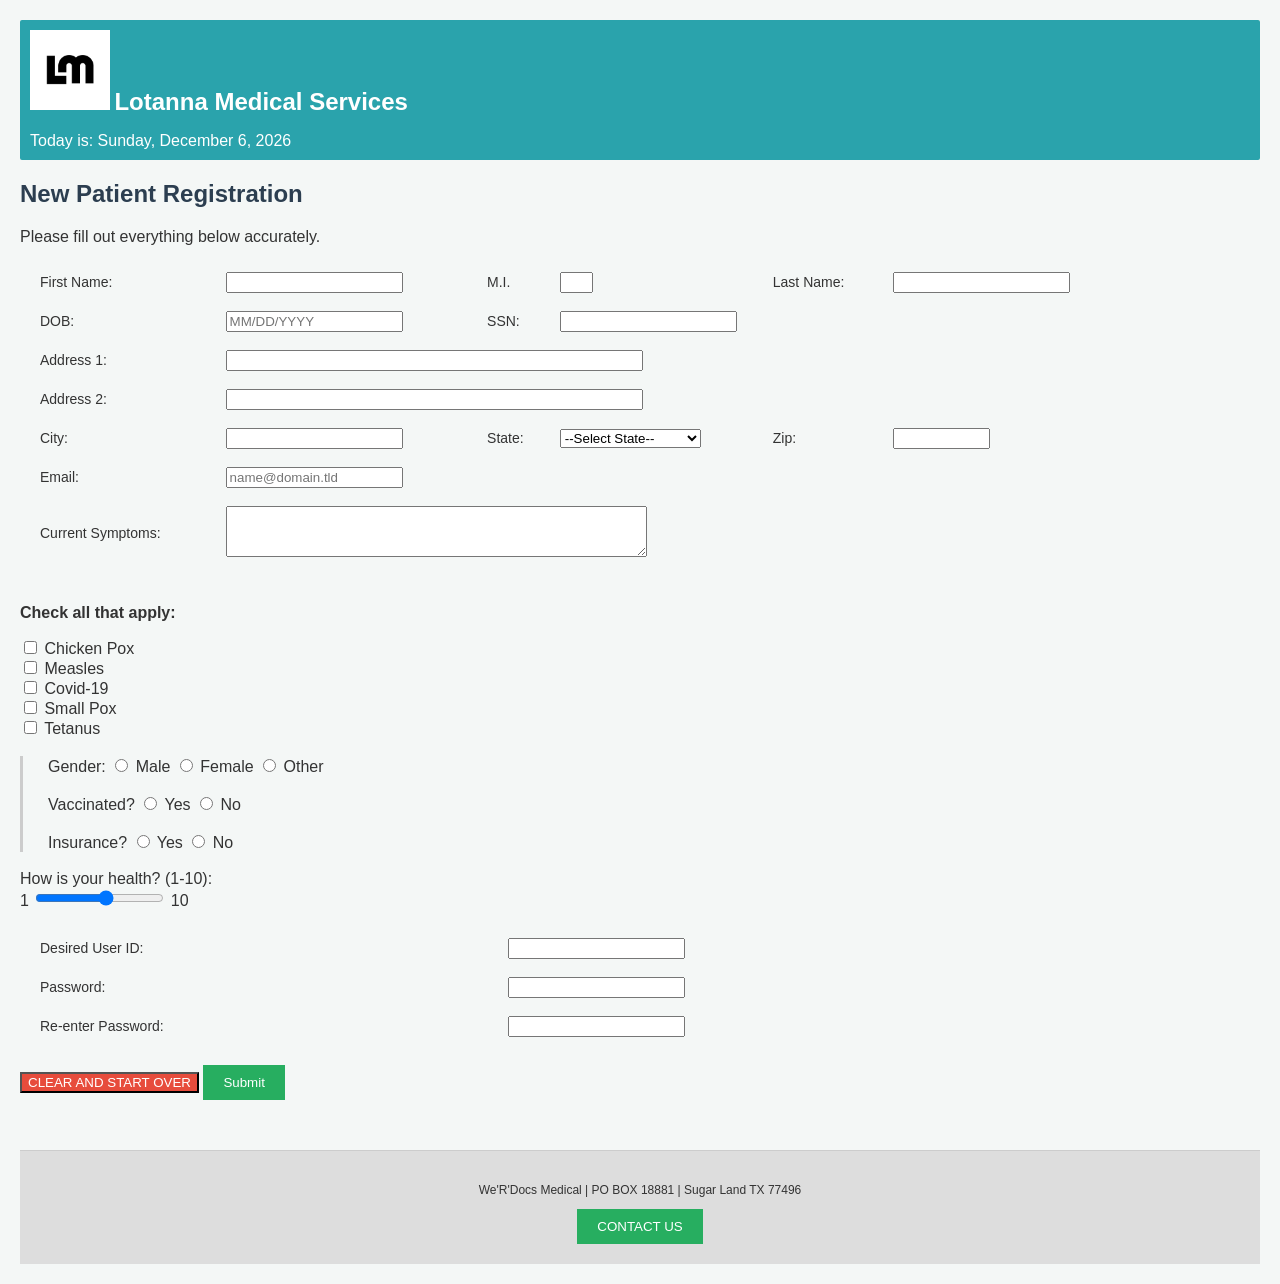
==== homework1/patient-form.html @ 5688ecb1 "Add files via upload Initial upload of all files of HW1" ====
<!DOCTYPE html>
<html lang="en">
<head>
<meta charset="UTF-8">
<title>Registration Form - WeRDocs</title>
<link rel="stylesheet" href="style.css">
</head>
<!-- The code looks messy but I am sure it works perfect. Its just that I did it in chunks and then finalized the thing. -->
<body>

   <div class="top_banner_div" style="padding: 10px; height: 120px;"> 
    <img src="logo.png" alt="clinic logo" height="80">
    <span style="font-size: 24px; font-weight: bold;">Lotanna Medical Services</span>
    <p id="date_display_v1"></p>
      </div>


    <div id="Main_body_area">
        <h2 class="form-title">New Patient Registration</h2>
        <p>Please fill out everything below accurately.</p>


        <form action="thankyou.html">
            
            <table cellpadding="5">
<tr>
    
<td>First Name:</td>
<td><input type="text" name="fName_input" maxlength="30" required></td>
                      
<td>M.I.</td>
<td><input type="text" name="mid_init" maxlength="1" size="2"></td>
                    
<td>Last Name:</td>
<td><input type="text" name="LName" maxlength="30" required></td>
</tr>

                <tr>
  <td>DOB:</td>
                    <td><input type="text" name="dob" placeholder="MM/DD/YYYY"></td>
<td>SSN:</td>
                    <td colspan="3"><input type="password" name="ssn_secret" maxlength="11"></td>
                </tr>

                <tr>
    <td>Address 1:</td>
<td colspan="5"><input type="text" name="addr1" size="50"></td>
                </tr>
                <tr>
                    <td>Address 2:</td>
                    <td colspan="5">
                        <input type="text" name="addr2" size="50">
                    </td>
                </tr>
                <tr>
    <td>City:</td>
<td><input type="text" name="city_val" maxlength="30"></td>
                   
<td>State:</td>
                    <td>
                        <select name="state_dropdown">
                <option value="">--Select State--</option>
                <option value="AL">Alabama</option>
                <option value="AK">Alaska</option>
                <option value="AZ">Arizona</option>
                <option value="AR">Arkansas</option>
                <option value="CA">California</option>
                <option value="CO">Colorado</option>
                <option value="CT">Connecticut</option>
                <option value="DE">Delaware</option>
                <option value="DC">District Of Columbia</option>
                <option value="FL">Florida</option>
                <option value="GA">Georgia</option>
                <option value="HI">Hawaii</option>
                <option value="ID">Idaho</option>
                <option value="IL">Illinois</option>
                <option value="IN">Indiana</option>
                <option value="IA">Iowa</option>
                <option value="KS">Kansas</option>
                <option value="KY">Kentucky</option>
                <option value="LA">Louisiana</option>
                <option value="ME">Maine</option>
                <option value="MD">Maryland</option>
                <option value="MA">Massachusetts</option>
                <option value="MI">Michigan</option>
                <option value="MN">Minnesota</option>
                <option value="MS">Mississippi</option>
                <option value="MO">Missouri</option>
                <option value="MT">Montana</option>
                <option value="NE">Nebraska</option>
                <option value="NV">Nevada</option>
                <option value="NH">New Hampshire</option>
                <option value="NJ">New Jersey</option>
                <option value="NM">New Mexico</option>
                <option value="NY">New York</option>
                <option value="NC">North Carolina</option>
                <option value="ND">North Dakota</option>
                <option value="OH">Ohio</option>
                <option value="OK">Oklahoma</option>
                <option value="OR">Oregon</option>
                <option value="PA">Pennsylvania</option>
                <option value="PR">Puerto Rico</option>
                <option value="RI">Rhode Island</option>
                <option value="SC">South Carolina</option>
                <option value="SD">South Dakota</option>
                <option value="TN">Tennessee</option>
                <option value="TX">Texas</option>
                <option value="UT">Utah</option>
                <option value="VT">Vermont</option>
                <option value="VA">Virginia</option>
                <option value="WA">Washington</option>
                <option value="WV">West Virginia</option>
                <option value="WI">Wisconsin</option>
                <option value="WY">Wyoming</option>
                        </select>
                    </td>
                    <td>Zip:</td>
<td><input type="text" name="zip_code" maxlength="10" size="10"></td>
                </tr>

                <tr>
<td>Email:</td>
                    <td colspan="5"><input type="email" name="user_email_address" placeholder="name@domain.tld"></td>
                </tr>

<tr>
                    <td>Current Symptoms:</td>
                    <td colspan="5">
<textarea name="symptom_txt" rows="3" cols="50"></textarea>
                    </td>
                </tr>
            </table>

            <br>
<div class="check-box-zone">
                <p><strong>Check all that apply:</strong></p>
                <input type="checkbox" name="hx1" value="pox"> Chicken Pox <br>
<input type="checkbox" name="hx2" value="measles"> Measles <br>
                <input type="checkbox" name="hx3" value="covid"> Covid-19 <br>
 <input type="checkbox" name="hx4" value="smallpox"> Small Pox <br>
                <input type="checkbox" name="hx5" value="tetanus"> Tetanus
</div>

            <br>
            <div class="radio-zone">
                Gender: 
                <input type="radio" name="g" value="M"> Male
                <input type="radio" name="g" value="F"> Female
                <input type="radio" name="g" value="O"> Other
                <br>
<br>
                Vaccinated? 
                <input type="radio" name="vax" value="Y"> Yes
<input type="radio" name="vax" value="N"> No
                <br><br>
                Insurance? 
                <input type="radio" name="ins" value="Y"> Yes
                <input type="radio" name="ins" value="N"> No
            </div>

            <br>
<div class="slider-box">
                How is your health? (1-10): <br>
                1 <input type="range" name="health_slide" min="1" max="10"> 10
            </div>

            <br>
            <table border="0">
<tr>
    <td>Desired User ID:</td>
    <td><input type="text" name="username_id" maxlength="20"></td>
</tr>
                <tr>
<td>Password:</td>
                    <td><input type="password" name="pwd1"></td>
                </tr>
<tr>
                    <td>Re-enter Password:</td>
<td><input type="password" name="pwd2"></td>
                </tr>
            </table>

<br>
            <input type="reset" value="CLEAR AND START OVER">
            <input type="submit" value="Submit">
        </form>
    </div>

    <div id="footer_section" style="margin-top: 50px; border-top: 1px solid #ccc;">
        <p>We'R'Docs Medical | PO BOX 18881 | Sugar Land TX 77496</p>
<button type="button" onclick="alert('Contacting...')">CONTACT US</button>
    </div>

    <script>
        // Ok, so created this script to get the day and date dynamically
        const dateObj = new Date();
const options = { weekday: 'long', year: 'numeric', month: 'long', day: 'numeric' };
        document.getElementById("date_display_v1").innerHTML = "Today is: " + dateObj.toLocaleDateString(undefined, options);
    </script>

</body>
</html>
---- homework1/style.css ----
/*
Program name: style.css
Author: Lotanna Ume-Ezeoke
Date: Feb 24, 2026
Description: styles for hw1. blue theme mostly.
*/

/* quick fix for the header size jump as my header was slightly changing its overall width when I jump on the thank you page from the first page */
.top_banner_div {
    min-height: 100px; 
    display: block;
    overflow: hidden;
}
body {
    background-color: #f4f7f6; 
  font-family: "Trebuchet MS", Helvetica, sans-serif;
color: #333333;
    margin: 20px;
}

/* header banner area */
.top_banner_div {
background-color: rgb(42, 163, 172);
      color: white;
    border-radius: 2px;
margin-bottom: 15px;
}

h1, h2 {
font-family: 'Arial Black', Gadget, sans-serif;
  color: #2c3e50;
}

    table {
        width: 90%;
margin-left: 10px;
    }

td {
    padding: 8px;
font-size: 14px;
}


#footer_section {
    background: #dddddd;
          padding: 20px;
    text-align: center;
font-size: 12px;
}

/* link colors */
a:link { color: #2980b9; }
    a:visited { color: #8e44ad; }


/* buttons */
button, input[type="submit"] {
    background-color: #27ae60;
color: white;
padding: 10px 20px;
    border: none;
cursor: pointer;
}

    input[type="reset"] {
background-color: #e74c3c;
        color: #ffffff;
    }

/* some extra space for radios */
.radio-zone {
            padding-left: 25px;
    border-left: 3px solid #ccc;
}
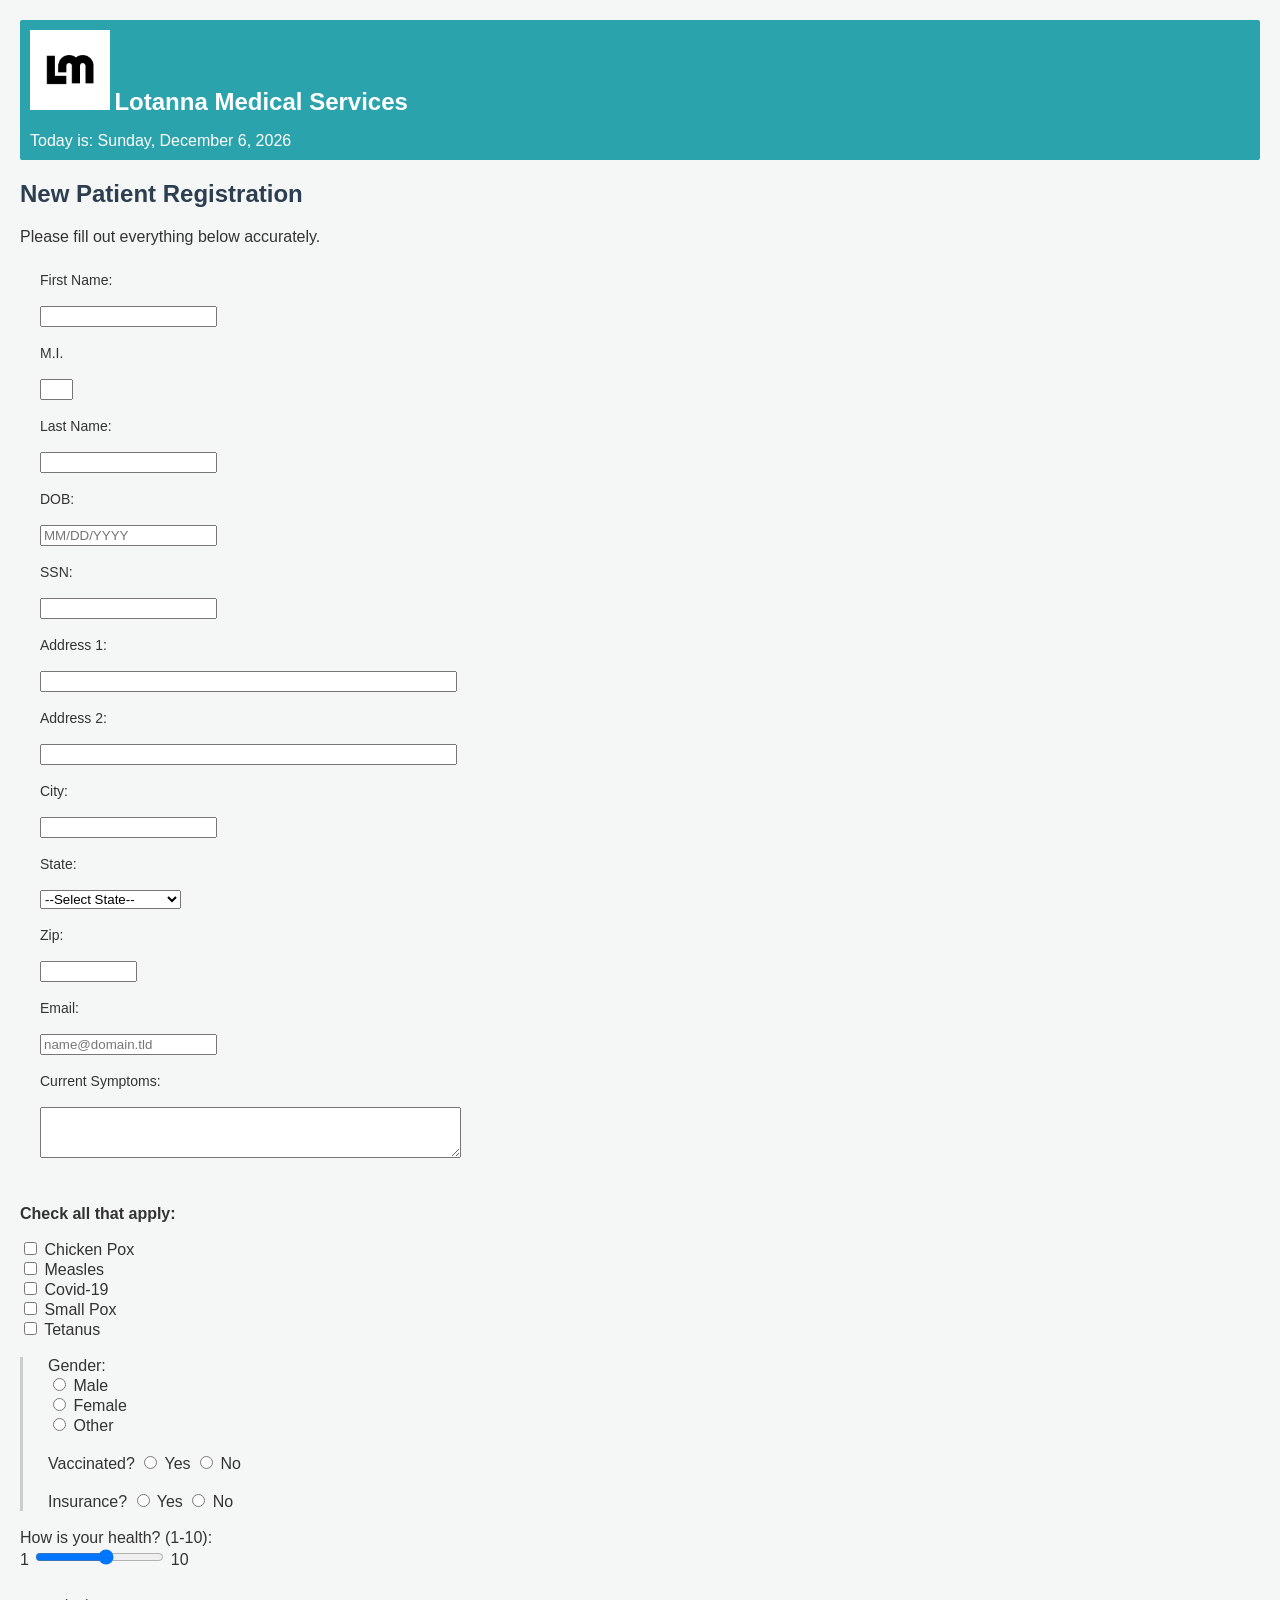
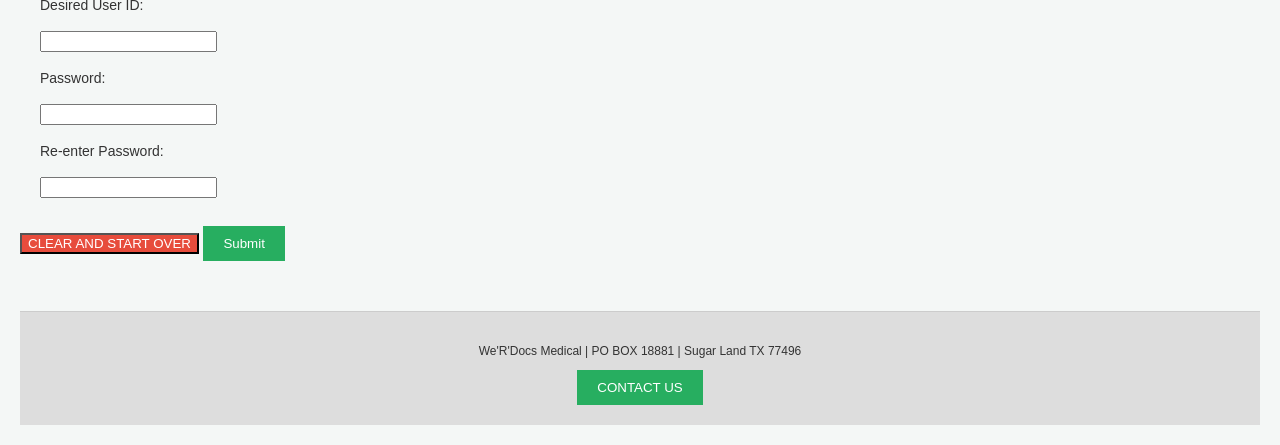
==== commit e74e3559: "Add files via upload Changed the overall layout to a be vertical. Previously, the fields were displa" ====
--- a/homework1/patient-form.html
+++ b/homework1/patient-form.html
@@ -5,14 +5,14 @@
 <title>Registration Form - WeRDocs</title>
 <link rel="stylesheet" href="style.css">
 </head>
-<!-- The code looks messy but I am sure it works perfect. Its just that I did it in chunks and then finalized the thing. -->
+
 <body>
 
    <div class="top_banner_div" style="padding: 10px; height: 120px;"> 
     <img src="logo.png" alt="clinic logo" height="80">
     <span style="font-size: 24px; font-weight: bold;">Lotanna Medical Services</span>
     <p id="date_display_v1"></p>
-      </div>
+   </div>
 
 
     <div id="Main_body_area">
@@ -20,183 +20,223 @@
         <p>Please fill out everything below accurately.</p>
 
 
-        <form action="thankyou.html">
+<form action="thankyou.html">
             
-            <table cellpadding="5">
-<tr>
-    
+<table cellpadding="5">
+<tr>
 <td>First Name:</td>
+</tr>
+  <tr>
 <td><input type="text" name="fName_input" maxlength="30" required></td>
-                      
+  </tr>
+                
+<tr>
 <td>M.I.</td>
+</tr>
+<tr>
 <td><input type="text" name="mid_init" maxlength="1" size="2"></td>
-                    
+</tr>
+
+                <tr>
 <td>Last Name:</td>
+                </tr>
+<tr>
 <td><input type="text" name="LName" maxlength="30" required></td>
 </tr>
 
-                <tr>
-  <td>DOB:</td>
-                    <td><input type="text" name="dob" placeholder="MM/DD/YYYY"></td>
+<tr>
+<td>DOB:</td>
+</tr>
+<tr>
+<td><input type="text" name="dob" placeholder="MM/DD/YYYY"></td>
+</tr>
+
+                <tr>
 <td>SSN:</td>
-                    <td colspan="3"><input type="password" name="ssn_secret" maxlength="11"></td>
-                </tr>
-
-                <tr>
-    <td>Address 1:</td>
-<td colspan="5"><input type="text" name="addr1" size="50"></td>
-                </tr>
-                <tr>
-                    <td>Address 2:</td>
-                    <td colspan="5">
-                        <input type="text" name="addr2" size="50">
-                    </td>
-                </tr>
-                <tr>
-    <td>City:</td>
+                </tr>
+<tr>
+<td><input type="password" name="ssn_secret" maxlength="11"></td>
+</tr>
+
+<tr>
+<td>Address 1:</td>
+</tr>
+<tr>
+<td><input type="text" name="addr1" size="50"></td>
+</tr>
+
+                <tr>
+<td>Address 2:</td>
+                </tr>
+<tr>
+<td><input type="text" name="addr2" size="50"></td>
+</tr>
+
+<tr>
+<td>City:</td>
+</tr>
+<tr>
 <td><input type="text" name="city_val" maxlength="30"></td>
-                   
+</tr>
+
+                <tr>
 <td>State:</td>
-                    <td>
-                        <select name="state_dropdown">
-                <option value="">--Select State--</option>
-                <option value="AL">Alabama</option>
-                <option value="AK">Alaska</option>
-                <option value="AZ">Arizona</option>
-                <option value="AR">Arkansas</option>
-                <option value="CA">California</option>
-                <option value="CO">Colorado</option>
-                <option value="CT">Connecticut</option>
-                <option value="DE">Delaware</option>
-                <option value="DC">District Of Columbia</option>
-                <option value="FL">Florida</option>
-                <option value="GA">Georgia</option>
-                <option value="HI">Hawaii</option>
-                <option value="ID">Idaho</option>
-                <option value="IL">Illinois</option>
-                <option value="IN">Indiana</option>
-                <option value="IA">Iowa</option>
-                <option value="KS">Kansas</option>
-                <option value="KY">Kentucky</option>
-                <option value="LA">Louisiana</option>
-                <option value="ME">Maine</option>
-                <option value="MD">Maryland</option>
-                <option value="MA">Massachusetts</option>
-                <option value="MI">Michigan</option>
-                <option value="MN">Minnesota</option>
-                <option value="MS">Mississippi</option>
-                <option value="MO">Missouri</option>
-                <option value="MT">Montana</option>
-                <option value="NE">Nebraska</option>
-                <option value="NV">Nevada</option>
-                <option value="NH">New Hampshire</option>
-                <option value="NJ">New Jersey</option>
-                <option value="NM">New Mexico</option>
-                <option value="NY">New York</option>
-                <option value="NC">North Carolina</option>
-                <option value="ND">North Dakota</option>
-                <option value="OH">Ohio</option>
-                <option value="OK">Oklahoma</option>
-                <option value="OR">Oregon</option>
-                <option value="PA">Pennsylvania</option>
-                <option value="PR">Puerto Rico</option>
-                <option value="RI">Rhode Island</option>
-                <option value="SC">South Carolina</option>
-                <option value="SD">South Dakota</option>
-                <option value="TN">Tennessee</option>
-                <option value="TX">Texas</option>
-                <option value="UT">Utah</option>
-                <option value="VT">Vermont</option>
-                <option value="VA">Virginia</option>
-                <option value="WA">Washington</option>
-                <option value="WV">West Virginia</option>
-                <option value="WI">Wisconsin</option>
-                <option value="WY">Wyoming</option>
-                        </select>
-                    </td>
-                    <td>Zip:</td>
+                </tr>
+<tr>
+<td>
+<select name="state_dropdown">
+<option value="">--Select State--</option>
+<option value="AL">Alabama</option>
+<option value="AK">Alaska</option>
+<option value="AZ">Arizona</option>
+<option value="AR">Arkansas</option>
+<option value="CA">California</option>
+<option value="CO">Colorado</option>
+<option value="CT">Connecticut</option>
+<option value="DE">Delaware</option>
+<option value="DC">District Of Columbia</option>
+<option value="FL">Florida</option>
+<option value="GA">Georgia</option>
+<option value="HI">Hawaii</option>
+<option value="ID">Idaho</option>
+<option value="IL">Illinois</option>
+<option value="IN">Indiana</option>
+<option value="IA">Iowa</option>
+<option value="KS">Kansas</option>
+<option value="KY">Kentucky</option>
+<option value="LA">Louisiana</option>
+<option value="ME">Maine</option>
+<option value="MD">Maryland</option>
+<option value="MA">Massachusetts</option>
+<option value="MI">Michigan</option>
+<option value="MN">Minnesota</option>
+<option value="MS">Mississippi</option>
+<option value="MO">Missouri</option>
+<option value="MT">Montana</option>
+<option value="NE">Nebraska</option>
+<option value="NV">Nevada</option>
+<option value="NH">New Hampshire</option>
+<option value="NJ">New Jersey</option>
+<option value="NM">New Mexico</option>
+<option value="NY">New York</option>
+<option value="NC">North Carolina</option>
+<option value="ND">North Dakota</option>
+<option value="OH">Ohio</option>
+<option value="OK">Oklahoma</option>
+<option value="OR">Oregon</option>
+<option value="PA">Pennsylvania</option>
+<option value="PR">Puerto Rico</option>
+<option value="RI">Rhode Island</option>
+<option value="SC">South Carolina</option>
+<option value="SD">South Dakota</option>
+<option value="TN">Tennessee</option>
+<option value="TX">Texas</option>
+<option value="UT">Utah</option>
+<option value="VT">Vermont</option>
+<option value="VA">Virginia</option>
+<option value="WA">Washington</option>
+<option value="WV">West Virginia</option>
+<option value="WI">Wisconsin</option>
+<option value="WY">Wyoming</option>
+</select>
+</td>
+</tr>
+
+<tr>
+<td>Zip:</td>
+</tr>
+<tr>
 <td><input type="text" name="zip_code" maxlength="10" size="10"></td>
-                </tr>
+</tr>
 
                 <tr>
 <td>Email:</td>
-                    <td colspan="5"><input type="email" name="user_email_address" placeholder="name@domain.tld"></td>
-                </tr>
-
-<tr>
-                    <td>Current Symptoms:</td>
-                    <td colspan="5">
+                </tr>
+<tr>
+<td><input type="email" name="user_email_address" placeholder="name@domain.tld"></td>
+</tr>
+
+<tr>
+<td>Current Symptoms:</td>
+</tr>
+<tr>
+<td>
 <textarea name="symptom_txt" rows="3" cols="50"></textarea>
-                    </td>
-                </tr>
-            </table>
-
-            <br>
+</td>
+</tr>
+</table>
+
+<br>
 <div class="check-box-zone">
-                <p><strong>Check all that apply:</strong></p>
-                <input type="checkbox" name="hx1" value="pox"> Chicken Pox <br>
+<p><strong>Check all that apply:</strong></p>
+<input type="checkbox" name="hx1" value="pox"> Chicken Pox <br>
 <input type="checkbox" name="hx2" value="measles"> Measles <br>
-                <input type="checkbox" name="hx3" value="covid"> Covid-19 <br>
- <input type="checkbox" name="hx4" value="smallpox"> Small Pox <br>
-                <input type="checkbox" name="hx5" value="tetanus"> Tetanus
-</div>
-
-            <br>
-            <div class="radio-zone">
-                Gender: 
-                <input type="radio" name="g" value="M"> Male
-                <input type="radio" name="g" value="F"> Female
-                <input type="radio" name="g" value="O"> Other
-                <br>
-<br>
-                Vaccinated? 
-                <input type="radio" name="vax" value="Y"> Yes
+<input type="checkbox" name="hx3" value="covid"> Covid-19 <br>
+<input type="checkbox" name="hx4" value="smallpox"> Small Pox <br>
+<input type="checkbox" name="hx5" value="tetanus"> Tetanus
+</div>
+
+<br>
+<div class="radio-zone">
+Gender: <br>
+<input type="radio" name="g" value="M"> Male <br>
+<input type="radio" name="g" value="F"> Female <br>
+<input type="radio" name="g" value="O"> Other
+<br><br>
+Vaccinated? 
+<input type="radio" name="vax" value="Y"> Yes
 <input type="radio" name="vax" value="N"> No
-                <br><br>
-                Insurance? 
-                <input type="radio" name="ins" value="Y"> Yes
-                <input type="radio" name="ins" value="N"> No
-            </div>
-
-            <br>
+<br><br>
+Insurance? 
+<input type="radio" name="ins" value="Y"> Yes
+<input type="radio" name="ins" value="N"> No
+</div>
+
+<br>
 <div class="slider-box">
-                How is your health? (1-10): <br>
-                1 <input type="range" name="health_slide" min="1" max="10"> 10
-            </div>
-
-            <br>
-            <table border="0">
-<tr>
-    <td>Desired User ID:</td>
-    <td><input type="text" name="username_id" maxlength="20"></td>
-</tr>
-                <tr>
+How is your health? (1-10): <br>
+1 <input type="range" name="health_slide" min="1" max="10"> 10
+</div>
+
+<br>
+<table border="0">
+<tr>
+<td>Desired User ID:</td>
+</tr>
+<tr>
+<td><input type="text" name="username_id" maxlength="20"></td>
+</tr>
+<tr>
 <td>Password:</td>
-                    <td><input type="password" name="pwd1"></td>
-                </tr>
-<tr>
-                    <td>Re-enter Password:</td>
+</tr>
+<tr>
+<td><input type="password" name="pwd1"></td>
+</tr>
+<tr>
+<td>Re-enter Password:</td>
+</tr>
+<tr>
 <td><input type="password" name="pwd2"></td>
-                </tr>
-            </table>
-
-<br>
-            <input type="reset" value="CLEAR AND START OVER">
-            <input type="submit" value="Submit">
-        </form>
-    </div>
-
-    <div id="footer_section" style="margin-top: 50px; border-top: 1px solid #ccc;">
-        <p>We'R'Docs Medical | PO BOX 18881 | Sugar Land TX 77496</p>
+</tr>
+</table>
+
+<br>
+<input type="reset" value="CLEAR AND START OVER">
+<input type="submit" value="Submit">
+</form>
+</div>
+
+<div id="footer_section" style="margin-top: 50px; border-top: 1px solid #ccc;">
+<p>We'R'Docs Medical | PO BOX 18881 | Sugar Land TX 77496</p>
 <button type="button" onclick="alert('Contacting...')">CONTACT US</button>
-    </div>
-
-    <script>
-        // Ok, so created this script to get the day and date dynamically
-        const dateObj = new Date();
+</div>
+
+<script>
+// Ok, so created this script to get the day and date dynamically
+const dateObj = new Date();
 const options = { weekday: 'long', year: 'numeric', month: 'long', day: 'numeric' };
-        document.getElementById("date_display_v1").innerHTML = "Today is: " + dateObj.toLocaleDateString(undefined, options);
-    </script>
+document.getElementById("date_display_v1").innerHTML = "Today is: " + dateObj.toLocaleDateString(undefined, options);
+</script>
 
 </body>
 </html>
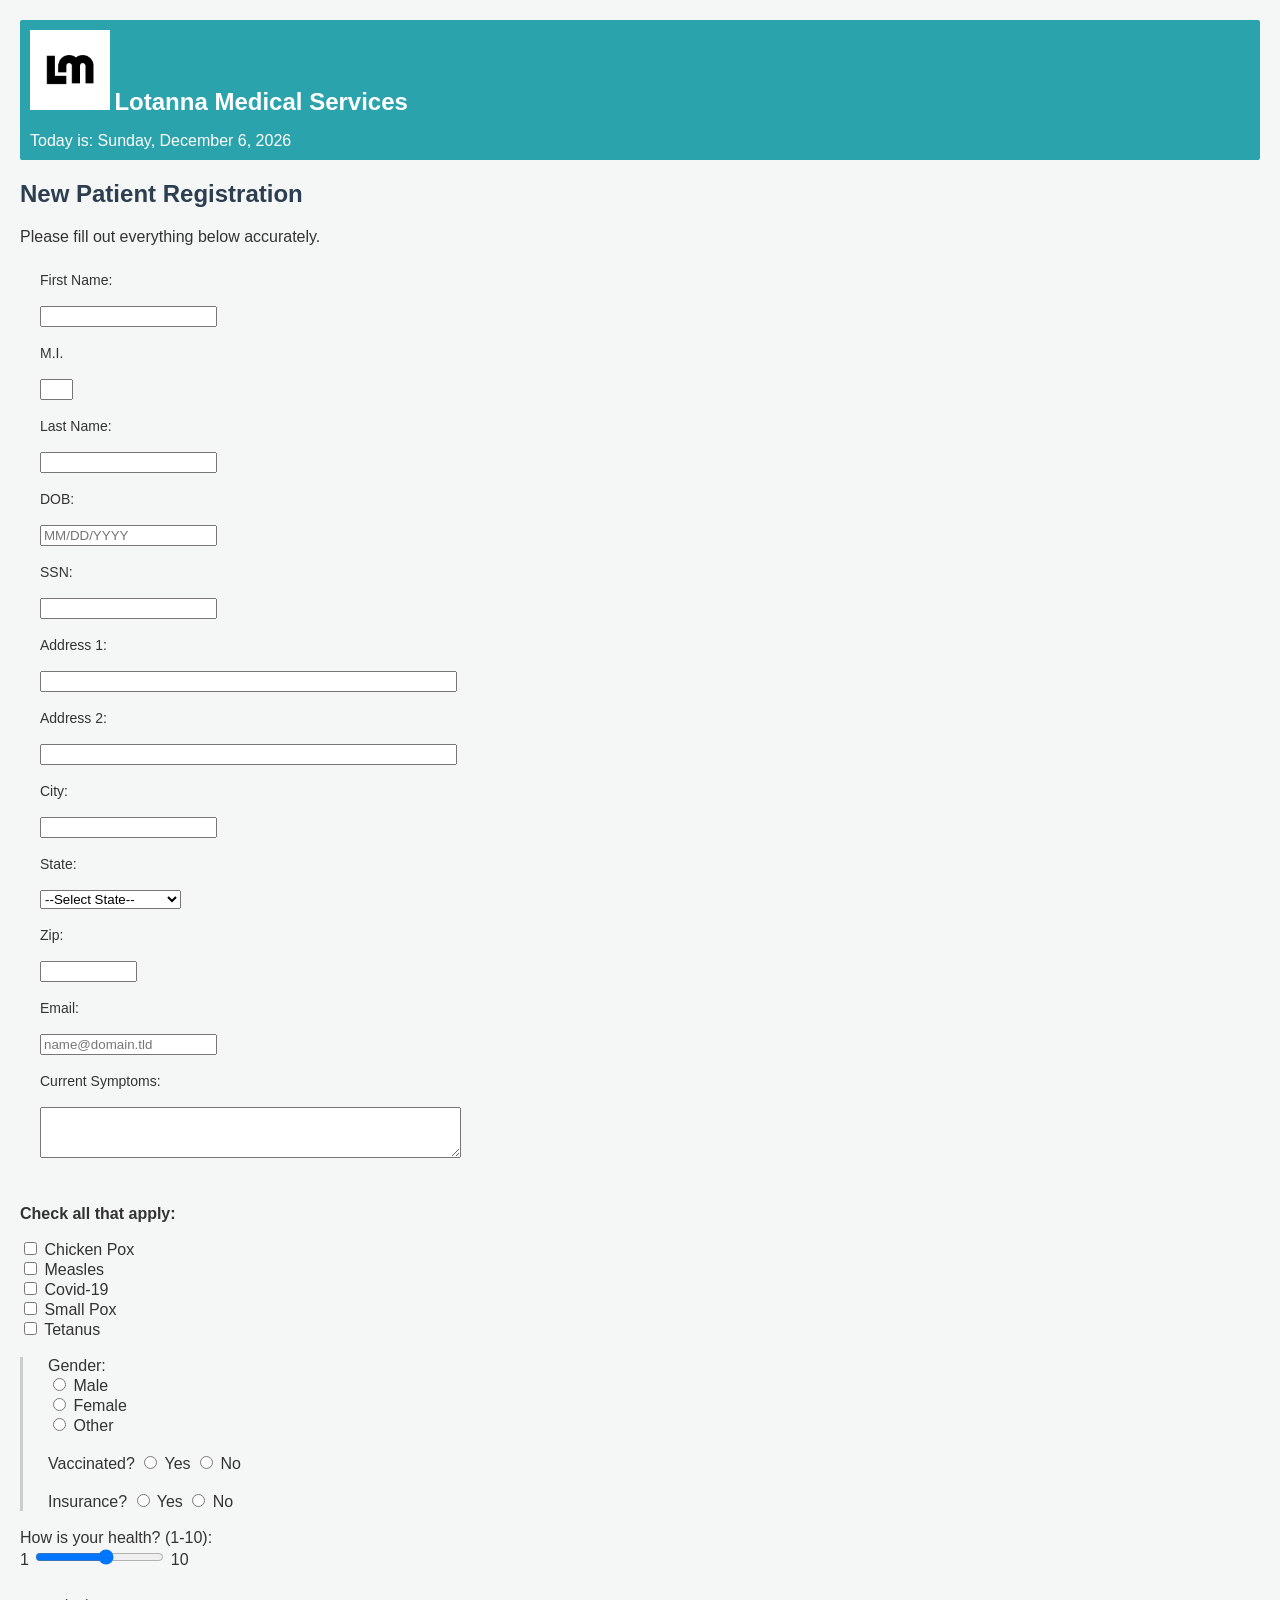
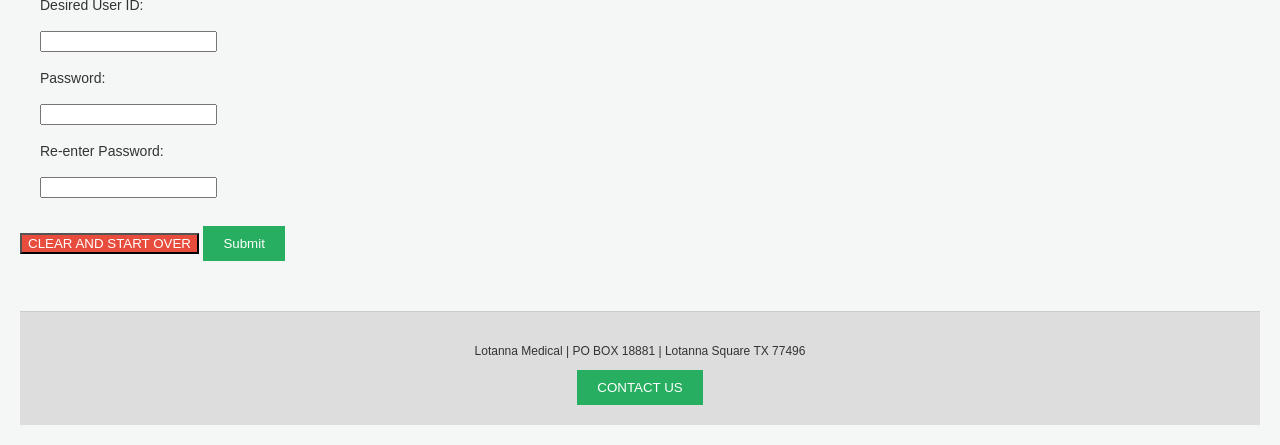
==== commit d897ada4: "Add files via upload Changed the footer and added imaginary name and location." ====
--- a/homework1/patient-form.html
+++ b/homework1/patient-form.html
@@ -227,7 +227,7 @@
 </div>
 
 <div id="footer_section" style="margin-top: 50px; border-top: 1px solid #ccc;">
-<p>We'R'Docs Medical | PO BOX 18881 | Sugar Land TX 77496</p>
+<p>Lotanna Medical | PO BOX 18881 | Lotanna Square TX 77496</p>
 <button type="button" onclick="alert('Contacting...')">CONTACT US</button>
 </div>
 
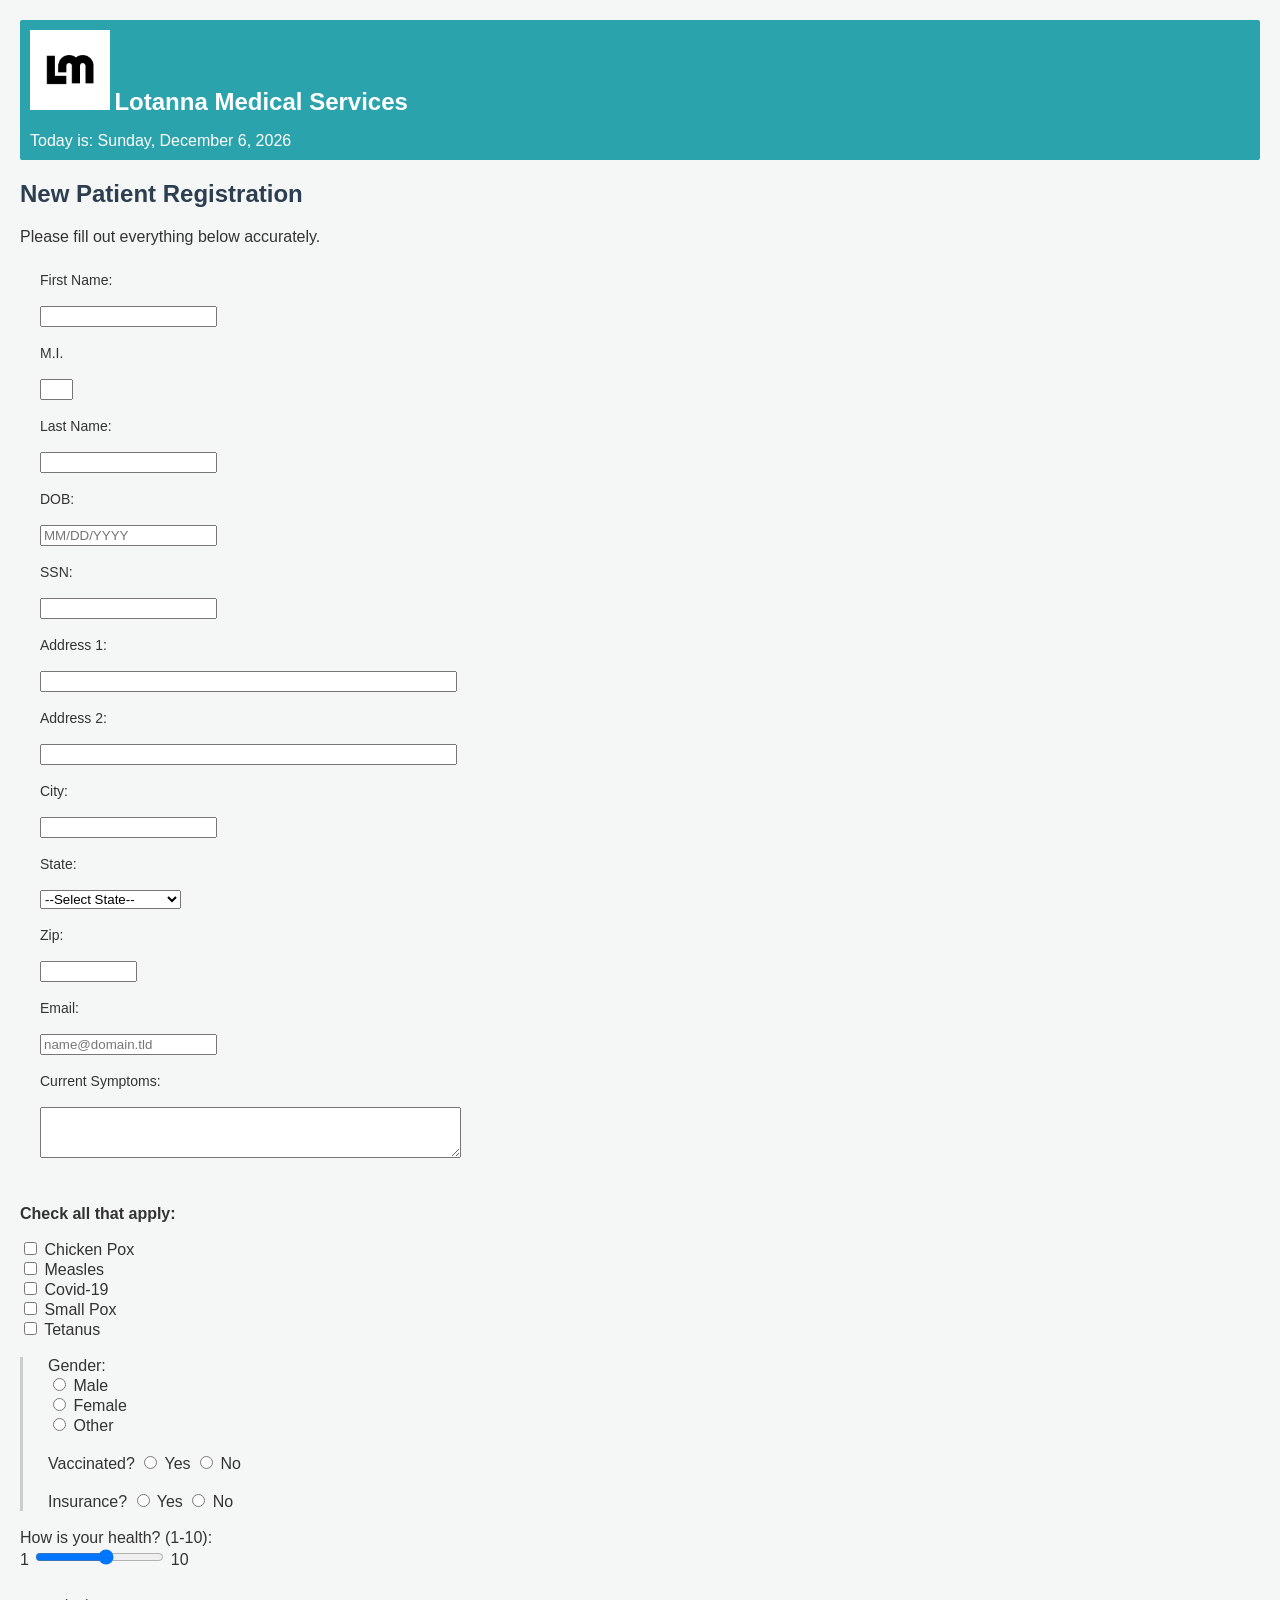
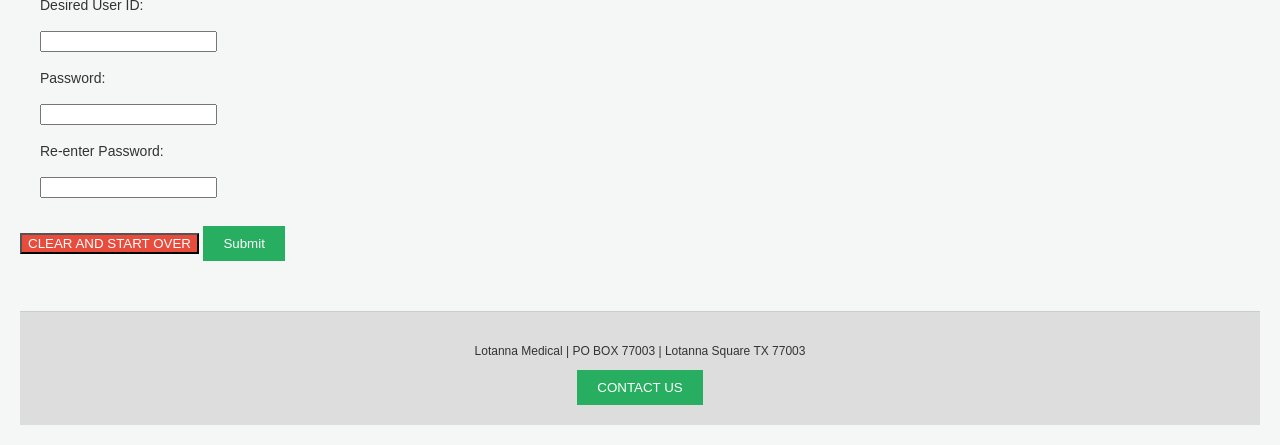
==== commit 4e4ad43f: "Add files via upload fixed zip codes" ====
--- a/homework1/patient-form.html
+++ b/homework1/patient-form.html
@@ -227,7 +227,7 @@
 </div>
 
 <div id="footer_section" style="margin-top: 50px; border-top: 1px solid #ccc;">
-<p>Lotanna Medical | PO BOX 18881 | Lotanna Square TX 77496</p>
+<p>Lotanna Medical | PO BOX 77003 | Lotanna Square TX 77003</p>
 <button type="button" onclick="alert('Contacting...')">CONTACT US</button>
 </div>
 
